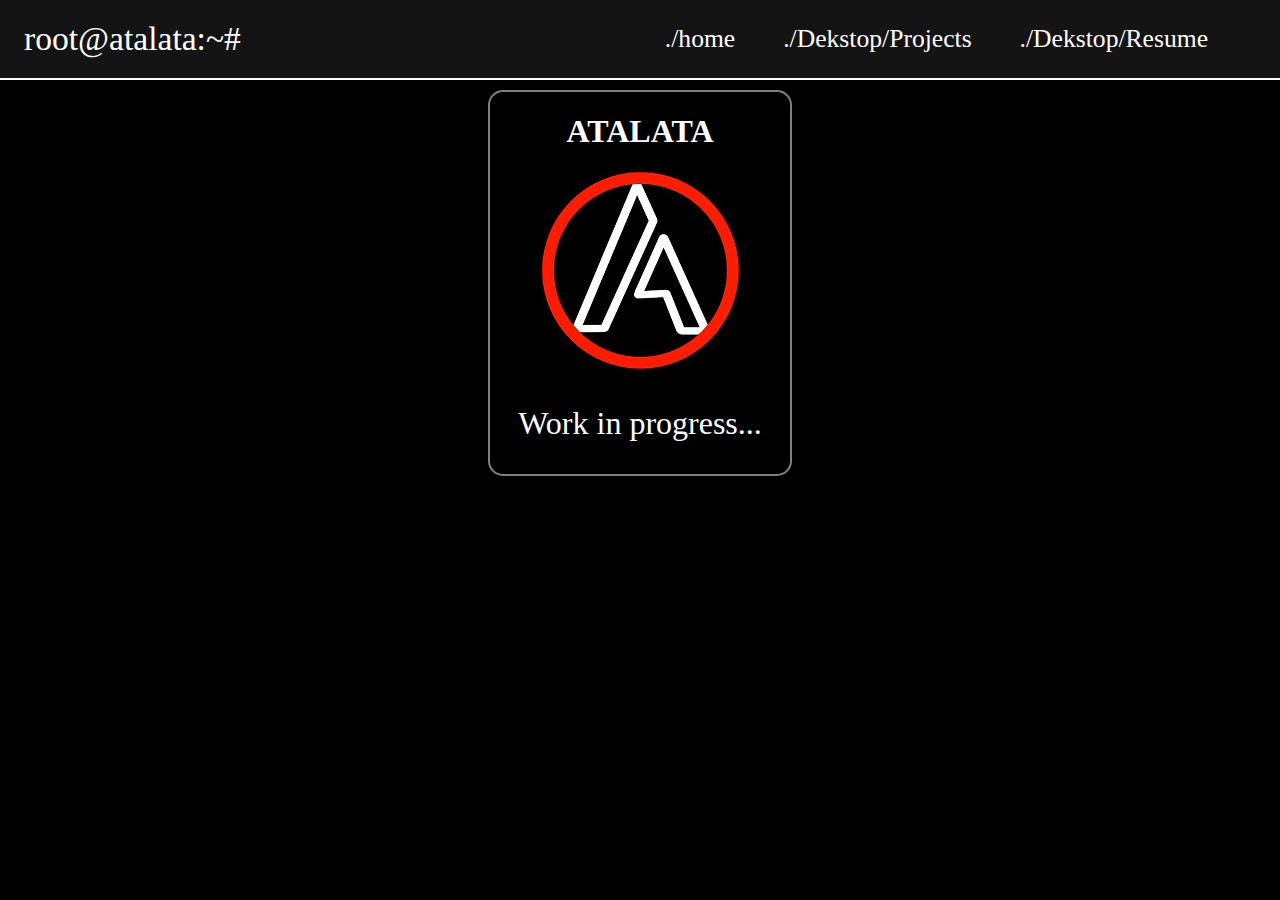
==== index.html @ 63968d51 "final work in progress version" ====
<!DOCTYPE html>
<html lang="en">
    <head>
        <meta charset="UTF-8">
        <meta http-equiv="X-UA-Compatible" content="IE=edge">
        <meta name="viewport" content="width=device-width, initial-scale=1.0">
        <link rel="stylesheet" href="styles.css" />
        <title>Atalata's Website</title>
    </head>

    <body>
        <header>
            <header class="header">
                <nav class="navbar">
                    <a href="#" class="nav-logo">root@atalata:~#</a>
                    <ul class="nav-menu">
                        <li class="nav-item">
                            <a href="index.html" class="nav-link">./home</a>
                        </li>
                        <li class="nav-item">
                            <a href="#" class="nav-link">./Dekstop/Projects</a>
                        </li>
                        <li class="nav-item">
                            <a href="#" class="nav-link">./Dekstop/Resume</a>
                        </li>
                    </ul>
                    <div class="bars">
                        <span class="bar"></span>
                        <span class="bar"></span>
                        <span class="bar"></span>
                    </div>
                </nav>
            </header>
        </header>

        <section>
            <div class="content">
                <h1>ATALATA</h1>
                <img src="medias/logo.jpg" alt="Atalata's logo"/>
                <p>Work in progress...</p>
            </div>
        </section>

        <!-- <footer>
            <p>@ atalata</p>
            <a href="https://github.com/atalatable">github</a>
            <ul>
                <li>
                    <a href="index.html" class="nav-link">./home</a>
                </li>
                <li>
                    <a href=# target="_blank" class="nav-link">./Dekstop/Projects</a>
                </li>
                <li>
                    <a href=# target="_blank" class="nav-link">./Dekstop/test</a>
                </li>
            </ul>
        </footer> -->
    </body>
    <script src="scripts/main.js"></script>
</html>
---- styles.css ----
body {
    font-family: Cambria, Cochin, Georgia, Times, 'Times New Roman', serif;
    background-color: black;
    color: white;
    margin: 0;
    box-sizing: border-box;
}

/*
    header style
*/

header{
    z-index: 10;
    position: relative;
    top: 0;
    background-color: rgb(20, 20 ,20);
    width: 100%;
    font-family: 'Eczar';
    border-bottom: 1px solid white;
}
header li{
    list-style: none;
}
header a{
    text-decoration: none;
}
header .navbar{
    display: flex;
    justify-content: space-between;
    align-items: center;
    text-align: center;
    padding: 0.5rem 1.5rem;
}
header .bars{
    display: none;
}
header .bar{
    display: block;
    width: 25px;
    height: 3px;
    margin: 5px auto;
    border-radius: 3px;
    background-color: white;
}
header .nav-menu{
    display: flex;
    justify-content: space-between;
    text-align: center;
}
header .nav-item{
    margin-right: 3em;
}
header .nav-link{
    font-size: 1.6rem;
    font-weight: 400;
    color: white;
}
header .nav-link:hover{
    color: rgb(0, 255, 0);
}
header .nav-logo{
    font-size: 2.1rem;
    font-weight: 500;
    color: white;
}
header .nav-logo:hover{
    color: rgb(0, 250, 0);
}

/*
    Section style
*/

section {
    margin-top: 10px;
}

section .content {
    margin-right: auto;
    margin-left: auto;
    width: 300px;
    text-align: center;
    border: 2px solid grey;
    border-radius: 15px;
}

section .content p {
    font-size: 2em;
}


@media all and (max-width: 800px) {
    header .nav-menu {
        position: fixed;
        left: -100%;
        top: 4rem;
        flex-direction: column;
        background-color: rgb(35, 35 ,35);
        width: 100%;
        transition: 0.5s;
        align-items: center;
    }
    header .nav-menu {
        opacity: 0;
    }
    header .nav-menu.active {
        left: 0;
        opacity: 1;
    }

    header .nav-item {
        margin-top: 10px;
        margin-bottom: 10px;
    }

    header .bars {
        display: block;
        cursor: pointer;
    }

    header .bars.active .bar:nth-child(2) {
        opacity: 0;
    }

    header .bars.active .bar:nth-child(1) {
        -webkit-transform: translateY(8px) rotate(45deg);
        transform: translateY(8px) rotate(45deg);
    }

    header .bars.active .bar:nth-child(3) {
        -webkit-transform: translateY(-8px) rotate(-45deg);
        transform: translateY(-8px) rotate(-45deg);
    }
}
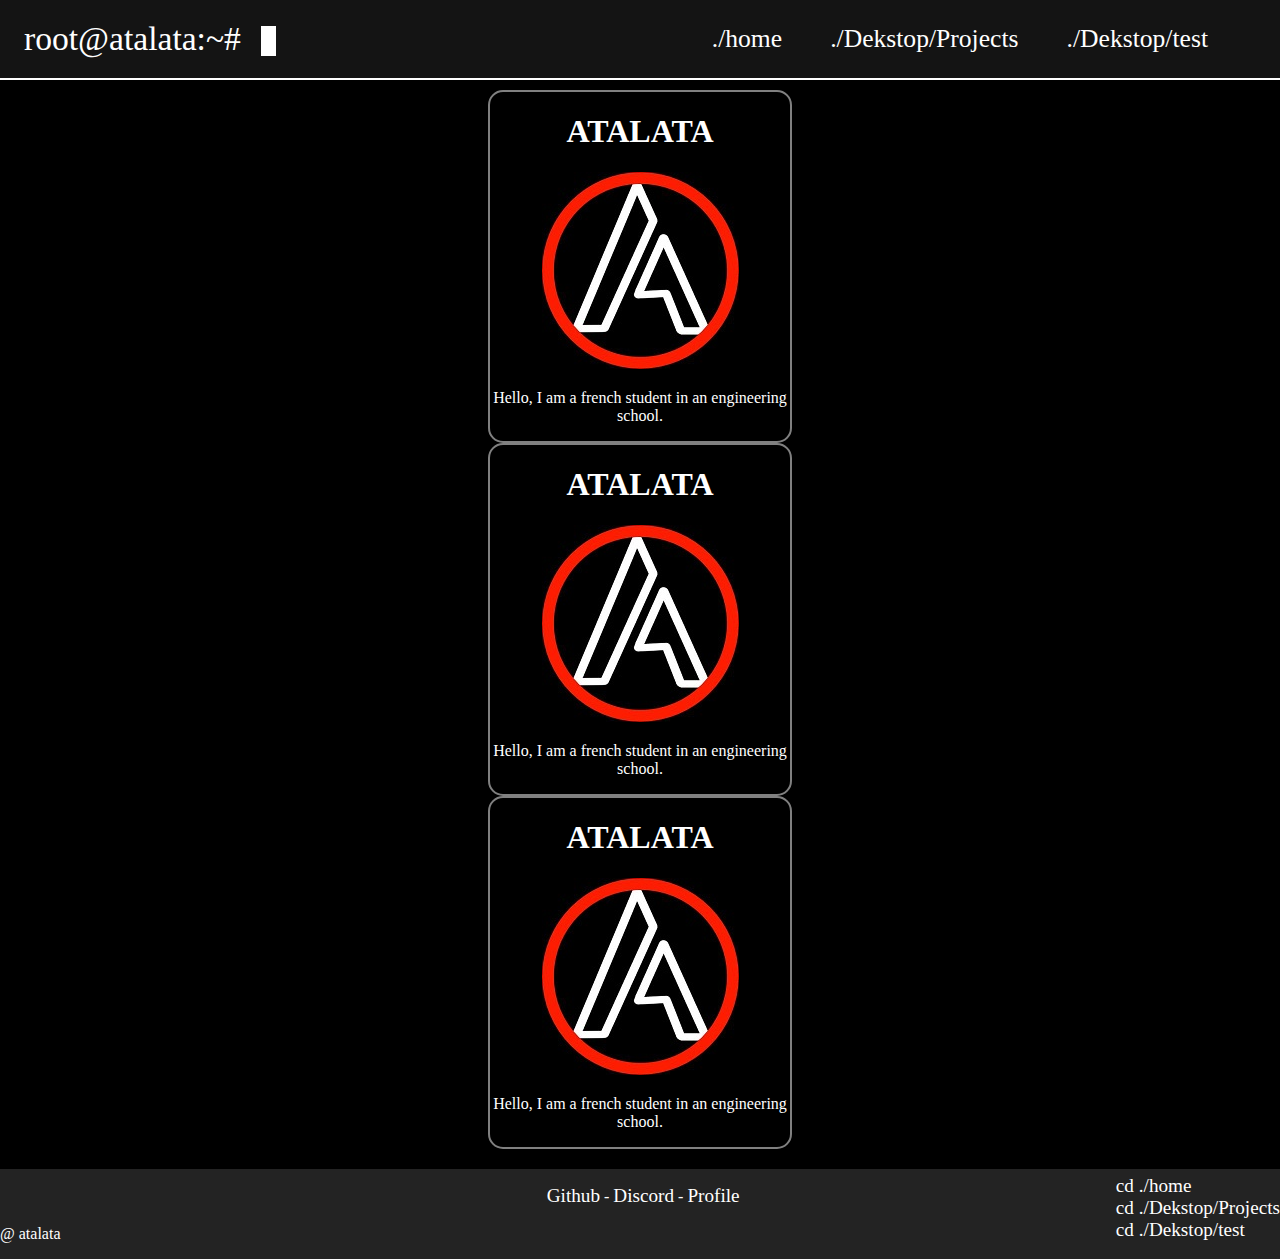
==== commit bf966e85: "added a footer (not finished)" ====
--- a/index.html
+++ b/index.html
@@ -12,7 +12,10 @@
         <header>
             <header class="header">
                 <nav class="navbar">
-                    <a href="#" class="nav-logo">root@atalata:~#</a>
+                    <div class="nav-logo">
+                        <a href="#">root@atalata:~#</a>
+                        <div class="mooving-square"></div>
+                    </div>
                     <ul class="nav-menu">
                         <li class="nav-item">
                             <a href="index.html" class="nav-link">./home</a>
@@ -21,7 +24,7 @@
                             <a href="#" class="nav-link">./Dekstop/Projects</a>
                         </li>
                         <li class="nav-item">
-                            <a href="#" class="nav-link">./Dekstop/Resume</a>
+                            <a href="#" class="nav-link">./Dekstop/test</a>
                         </li>
                     </ul>
                     <div class="bars">
@@ -37,25 +40,41 @@
             <div class="content">
                 <h1>ATALATA</h1>
                 <img src="medias/logo.jpg" alt="Atalata's logo"/>
-                <p>Work in progress...</p>
+                <p>Hello, I am a french student in an engineering school.</p>
+            </div>
+            <div class="content">
+                <h1>ATALATA</h1>
+                <img src="medias/logo.jpg" alt="Atalata's logo"/>
+                <p>Hello, I am a french student in an engineering school.</p>
+            </div>
+            <div class="content">
+                <h1>ATALATA</h1>
+                <img src="medias/logo.jpg" alt="Atalata's logo"/>
+                <p>Hello, I am a french student in an engineering school.</p>
             </div>
         </section>
 
-        <!-- <footer>
-            <p>@ atalata</p>
-            <a href="https://github.com/atalatable">github</a>
-            <ul>
-                <li>
-                    <a href="index.html" class="nav-link">./home</a>
-                </li>
-                <li>
-                    <a href=# target="_blank" class="nav-link">./Dekstop/Projects</a>
-                </li>
-                <li>
-                    <a href=# target="_blank" class="nav-link">./Dekstop/test</a>
-                </li>
-            </ul>
-        </footer> -->
+        <footer>
+            <div class="inner-left">
+                <p>@ atalata</p>
+            </div>
+            <div class="inner-middle"> 
+                <p><a href="https://github.com/atalatable">Github</a> - <a href="https://discord.com">Discord</a> - <a href="https://profile.com">Profile</a></p>
+            </div>
+            <div class="inner-right">
+                <ul>
+                    <li>
+                        <a href="https://github.com/Atalatable">cd ./home</a>
+                    </li>
+                    <li>
+                        <a href="#"> cd ./Dekstop/Projects</a>
+                    </li>
+                    <li>
+                        <a href="#"> cd ./Dekstop/test</a>
+                    </li>
+                </ul>
+            </div>
+        </footer>
     </body>
     <script src="scripts/main.js"></script>
 </html>--- a/styles.css
+++ b/styles.css
@@ -10,32 +10,31 @@
     header style
 */
 
-header{
+header {
     z-index: 10;
     position: relative;
     top: 0;
     background-color: rgb(20, 20 ,20);
     width: 100%;
-    font-family: 'Eczar';
     border-bottom: 1px solid white;
 }
-header li{
+header li {
     list-style: none;
 }
-header a{
+header a {
     text-decoration: none;
 }
-header .navbar{
+header .navbar {
     display: flex;
     justify-content: space-between;
     align-items: center;
     text-align: center;
     padding: 0.5rem 1.5rem;
 }
-header .bars{
+header .bars {
     display: none;
 }
-header .bar{
+header .bar {
     display: block;
     width: 25px;
     height: 3px;
@@ -43,29 +42,39 @@
     border-radius: 3px;
     background-color: white;
 }
-header .nav-menu{
+header .nav-menu {
     display: flex;
     justify-content: space-between;
     text-align: center;
 }
-header .nav-item{
+header .nav-item {
     margin-right: 3em;
 }
-header .nav-link{
+header .nav-link {
     font-size: 1.6rem;
     font-weight: 400;
     color: white;
 }
-header .nav-link:hover{
+header .nav-link:hover {
     color: rgb(0, 255, 0);
 }
-header .nav-logo{
+header .nav-logo a {
     font-size: 2.1rem;
     font-weight: 500;
     color: white;
 }
-header .nav-logo:hover{
+header .nav-logo a:hover {
     color: rgb(0, 250, 0);
+}
+header .nav-logo {
+    display: flex;
+}
+header .mooving-square {
+    margin-top: 6px;
+    margin-left: 20px;
+    width: 15px;
+    height: 30px;
+    background-color: white;
 }
 
 /*
@@ -75,7 +84,6 @@
 section {
     margin-top: 10px;
 }
-
 section .content {
     margin-right: auto;
     margin-left: auto;
@@ -85,12 +93,49 @@
     border-radius: 15px;
 }
 
-section .content p {
-    font-size: 2em;
+/*
+    footer style
+*/
+
+footer {
+    position: relative;
+    bottom: 0;
+    display: flex;
+    justify-content: space-between;
+    background-color: rgb(35, 35 ,35);
+    color: white;
+    width: 100%;
+    height: 90px;
+    margin-top: 20px;
+}
+footer a {
+    text-decoration: none;
+    font-size: 1.2em;
+    color: white;
+}
+footer li {
+    list-style: none;
+}
+footer ul {
+    vertical-align: middle;
+}
+footer .inner-left {
+    margin-top: 40px;
+}
+footer .inner-middle {
+    text-align: center;
+    margin-left: 150px;
+}
+footer .inner-right {
+    margin-top: -10px;
+    text-align: left;
 }
 
+@keyframes looping-nav-logo {
+    
+}
 
-@media all and (max-width: 800px) {
+@media all and (max-width: 900px) {
     header .nav-menu {
         position: fixed;
         left: -100%;
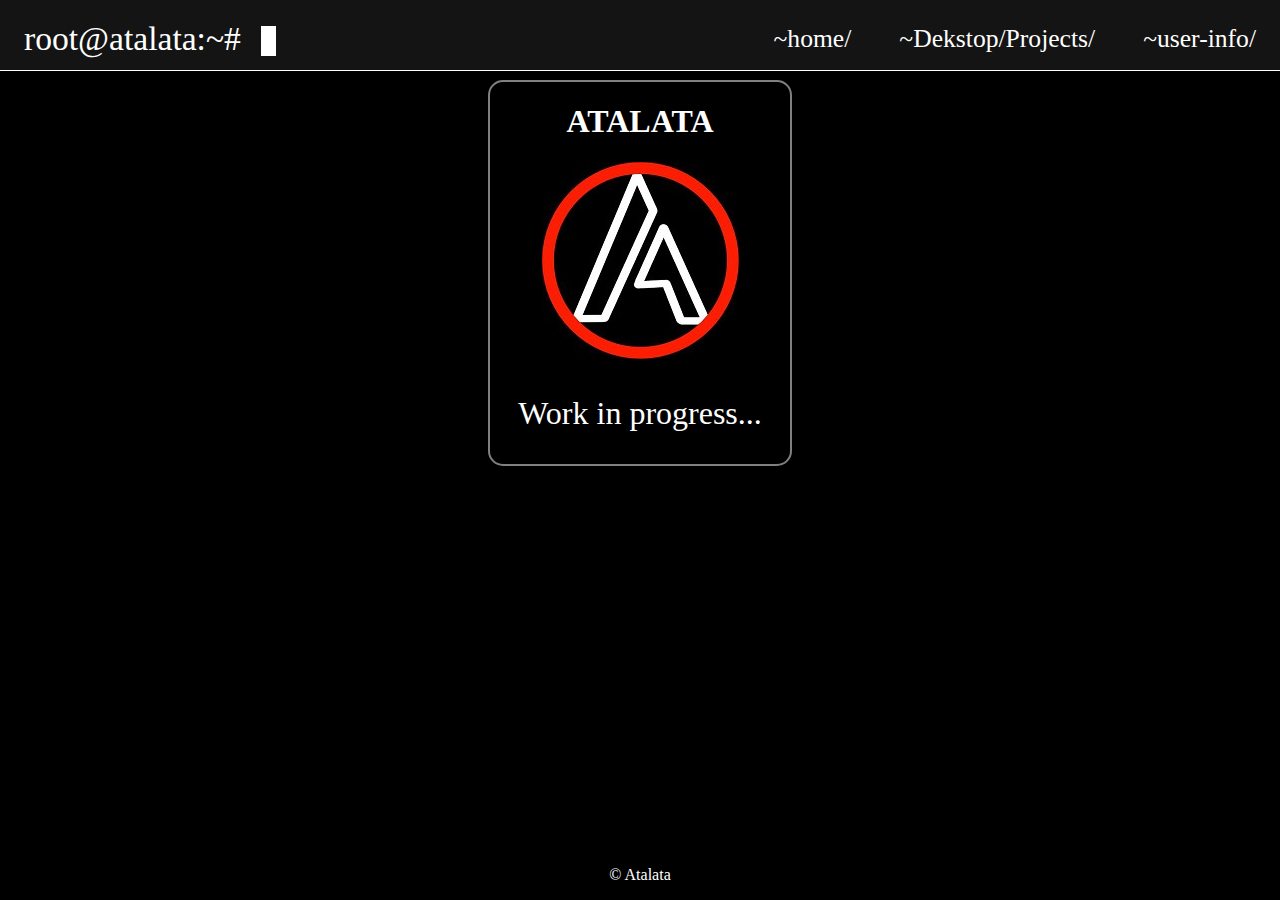
==== commit 8c977f5f: "changed footer and fixed mobile menu" ====
--- a/index.html
+++ b/index.html
@@ -10,71 +10,43 @@
 
     <body>
         <header>
-            <header class="header">
-                <nav class="navbar">
-                    <div class="nav-logo">
-                        <a href="#">root@atalata:~#</a>
-                        <div class="mooving-square"></div>
-                    </div>
-                    <ul class="nav-menu">
-                        <li class="nav-item">
-                            <a href="index.html" class="nav-link">./home</a>
-                        </li>
-                        <li class="nav-item">
-                            <a href="#" class="nav-link">./Dekstop/Projects</a>
-                        </li>
-                        <li class="nav-item">
-                            <a href="#" class="nav-link">./Dekstop/test</a>
-                        </li>
-                    </ul>
-                    <div class="bars">
-                        <span class="bar"></span>
-                        <span class="bar"></span>
-                        <span class="bar"></span>
-                    </div>
-                </nav>
-            </header>
+            <nav class="navbar">
+                <div class="nav-logo">
+                    <a href="#">root@atalata:~#</a>
+                    <div class="mooving-square"></div>
+                </div>
+                <ul class="nav-menu">
+                    <li class="nav-item">
+                        <a href="index.html" class="nav-link">~home/</a>
+                    </li>
+                    <li class="nav-item">
+                        <a href="#" class="nav-link">~Dekstop/Projects/</a>
+                    </li>
+                    <li class="nav-item">
+                        <a href="#" class="nav-link">~user-info/</a>
+                    </li>
+                </ul>
+                <div class="bars">
+                    <span class="bar"></span>
+                    <span class="bar"></span>
+                    <span class="bar"></span>
+                </div>
+            </nav>
         </header>
 
-        <section>
-            <div class="content">
-                <h1>ATALATA</h1>
-                <img src="medias/logo.jpg" alt="Atalata's logo"/>
-                <p>Hello, I am a french student in an engineering school.</p>
-            </div>
-            <div class="content">
-                <h1>ATALATA</h1>
-                <img src="medias/logo.jpg" alt="Atalata's logo"/>
-                <p>Hello, I am a french student in an engineering school.</p>
-            </div>
-            <div class="content">
-                <h1>ATALATA</h1>
-                <img src="medias/logo.jpg" alt="Atalata's logo"/>
-                <p>Hello, I am a french student in an engineering school.</p>
-            </div>
-        </section>
+        <div class="flex-wrapper">
+            <section>
+                <div class="content">
+                    <h1>ATALATA</h1>
+                    <img src="medias/logo.jpg" alt="Atalata's logo"/>
+                    <p>Work in progress...</p>
+                </div>
+            </section>
 
-        <footer>
-            <div class="inner-left">
-                <p>@ atalata</p>
-            </div>
-            <div class="inner-middle"> 
-                <p><a href="https://github.com/atalatable">Github</a> - <a href="https://discord.com">Discord</a> - <a href="https://profile.com">Profile</a></p>
-            </div>
-            <div class="inner-right">
-                <ul>
-                    <li>
-                        <a href="https://github.com/Atalatable">cd ./home</a>
-                    </li>
-                    <li>
-                        <a href="#"> cd ./Dekstop/Projects</a>
-                    </li>
-                    <li>
-                        <a href="#"> cd ./Dekstop/test</a>
-                    </li>
-                </ul>
-            </div>
-        </footer>
+            <footer>
+                <p>© Atalata</p>
+            </footer>
+        </div>
     </body>
     <script src="scripts/main.js"></script>
 </html>--- a/styles.css
+++ b/styles.css
@@ -11,11 +11,11 @@
 */
 
 header {
-    z-index: 10;
-    position: relative;
+    position: fixed;
     top: 0;
     background-color: rgb(20, 20 ,20);
     width: 100%;
+    height: 70px;
     border-bottom: 1px solid white;
 }
 header li {
@@ -48,7 +48,7 @@
     text-align: center;
 }
 header .nav-item {
-    margin-right: 3em;
+    margin-left: 3em;
 }
 header .nav-link {
     font-size: 1.6rem;
@@ -75,76 +75,57 @@
     width: 15px;
     height: 30px;
     background-color: white;
+    animation-name: looping-nav-logo;
+    animation-duration: 1s;
+    transition: none;
+    animation-iteration-count: infinite;
 }
 
 /*
     Section style
 */
-
-section {
-    margin-top: 10px;
-}
 section .content {
-    margin-right: auto;
-    margin-left: auto;
+    margin: 0 auto;
     width: 300px;
     text-align: center;
     border: 2px solid grey;
     border-radius: 15px;
 }
+section .content p {
+    padding-left: 10px;
+    padding-right: 10px;
+    font-size: 2em;
+    text-align: center;
+}
 
-/*
-    footer style
-*/
-
+.flex-wrapper {
+    display: flex;
+    flex-direction: column;
+    justify-content: space-between;
+    box-sizing: border-box;
+    min-height: 100vh;
+    padding-top: 80px;
+}
 footer {
-    position: relative;
-    bottom: 0;
-    display: flex;
-    justify-content: space-between;
-    background-color: rgb(35, 35 ,35);
-    color: white;
-    width: 100%;
-    height: 90px;
-    margin-top: 20px;
-}
-footer a {
-    text-decoration: none;
-    font-size: 1.2em;
-    color: white;
-}
-footer li {
-    list-style: none;
-}
-footer ul {
-    vertical-align: middle;
-}
-footer .inner-left {
-    margin-top: 40px;
-}
-footer .inner-middle {
     text-align: center;
-    margin-left: 150px;
-}
-footer .inner-right {
-    margin-top: -10px;
-    text-align: left;
 }
 
 @keyframes looping-nav-logo {
-    
+    0% {opacity: 1;}
+    40% {opacity: 0;}
+    100% {opacity: 1;}
 }
 
-@media all and (max-width: 900px) {
+@media all and (max-width: 1000px) {
     header .nav-menu {
         position: fixed;
+        padding: 0;
         left: -100%;
-        top: 4rem;
+        top: 3.5rem;
         flex-direction: column;
-        background-color: rgb(35, 35 ,35);
+        background-color: rgb(20, 20 ,20);
         width: 100%;
         transition: 0.5s;
-        align-items: center;
     }
     header .nav-menu {
         opacity: 0;
@@ -153,21 +134,18 @@
         left: 0;
         opacity: 1;
     }
-
     header .nav-item {
         margin-top: 10px;
         margin-bottom: 10px;
+        margin-left: 0;
     }
-
     header .bars {
         display: block;
         cursor: pointer;
     }
-
     header .bars.active .bar:nth-child(2) {
         opacity: 0;
     }
-
     header .bars.active .bar:nth-child(1) {
         -webkit-transform: translateY(8px) rotate(45deg);
         transform: translateY(8px) rotate(45deg);
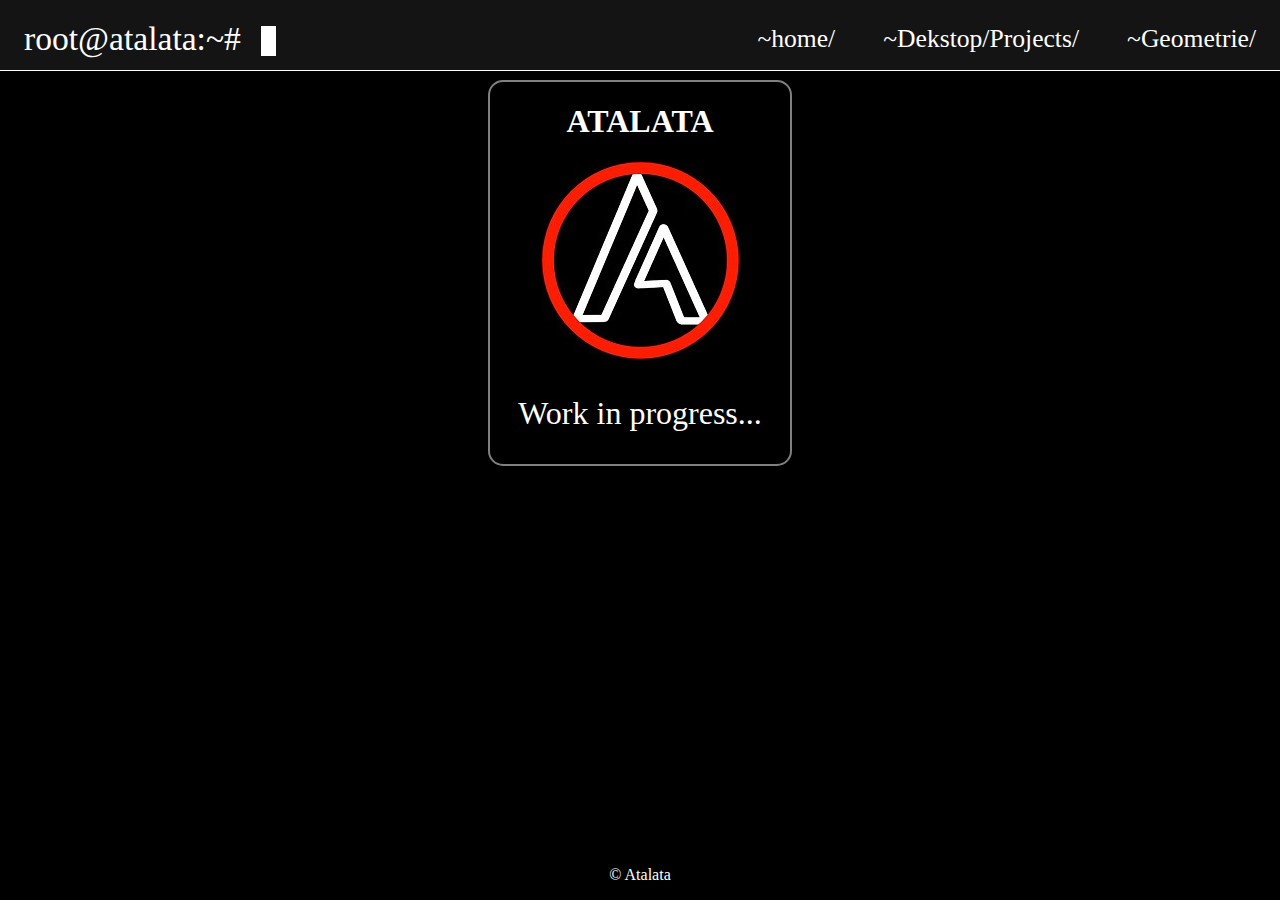
==== commit 7413f8d1: "added temporary geometry page" ====
--- a/index.html
+++ b/index.html
@@ -23,7 +23,7 @@
                         <a href="#" class="nav-link">~Dekstop/Projects/</a>
                     </li>
                     <li class="nav-item">
-                        <a href="#" class="nav-link">~user-info/</a>
+                        <a href="/Geometrie.html" class="nav-link">~Geometrie/</a>
                     </li>
                 </ul>
                 <div class="bars">
--- a/styles.css
+++ b/styles.css
@@ -110,6 +110,23 @@
     text-align: center;
 }
 
+/*
+    Temporary for geometrie dm
+*/
+
+.img-container {
+    width: 100%;
+    margin-top: 15vh;
+    display: flex;
+    justify-content: center;
+}
+
+.img-container img {
+    height: 70vh;
+    margin-left: auto;
+    margin-right: auto;
+}
+
 @keyframes looping-nav-logo {
     0% {opacity: 1;}
     40% {opacity: 0;}
@@ -155,4 +172,8 @@
         -webkit-transform: translateY(-8px) rotate(-45deg);
         transform: translateY(-8px) rotate(-45deg);
     }
+    img {
+        width: 100%;
+        height: auto;
+    }
 }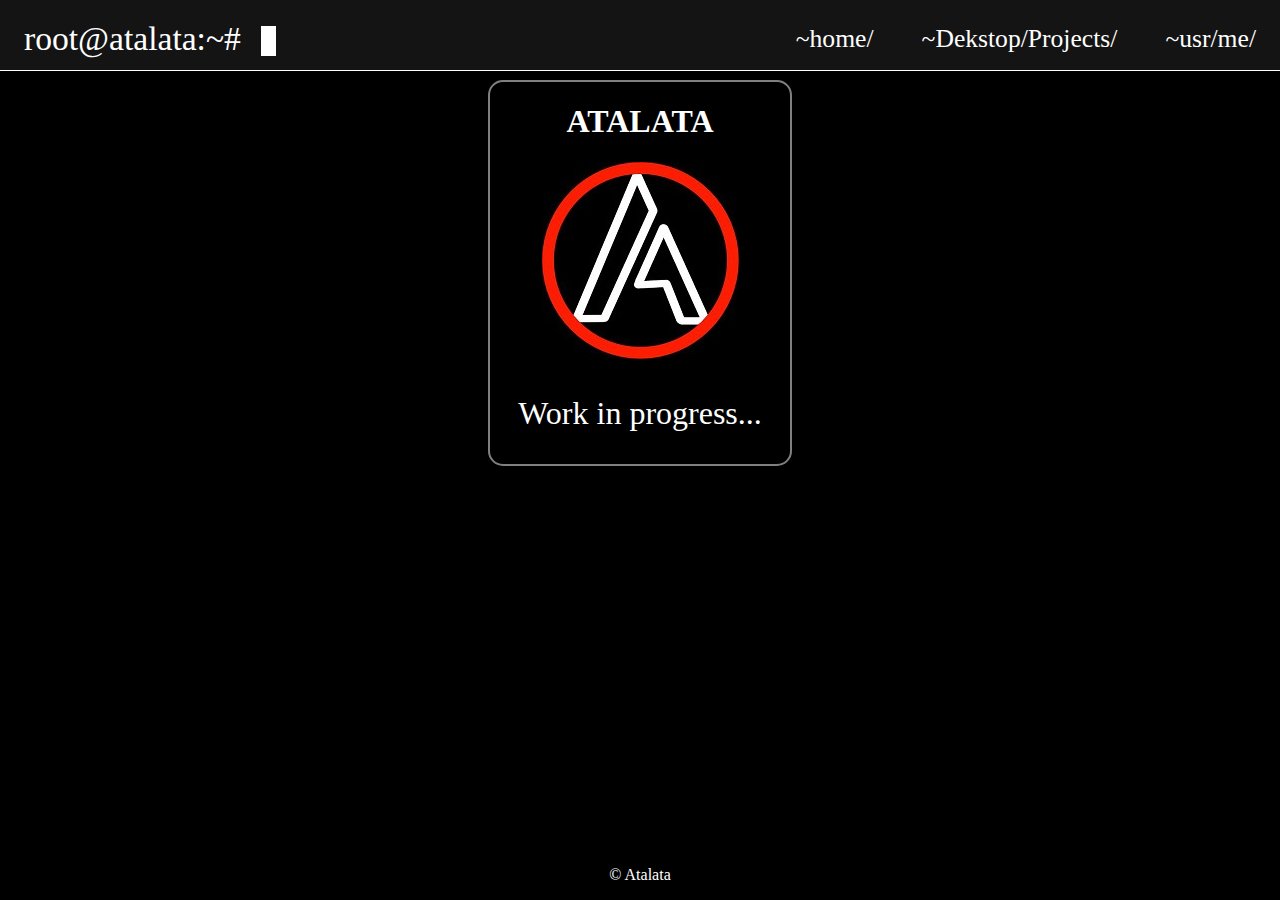
==== commit 7b42294f: "deleted geometrie temporary files" ====
--- a/index.html
+++ b/index.html
@@ -23,7 +23,7 @@
                         <a href="#" class="nav-link">~Dekstop/Projects/</a>
                     </li>
                     <li class="nav-item">
-                        <a href="/Geometrie.html" class="nav-link">~Geometrie/</a>
+                        <a href="/Geometrie.html" class="nav-link">~usr/me/</a>
                     </li>
                 </ul>
                 <div class="bars">
--- a/styles.css
+++ b/styles.css
@@ -110,23 +110,6 @@
     text-align: center;
 }
 
-/*
-    Temporary for geometrie dm
-*/
-
-.img-container {
-    width: 100%;
-    margin-top: 15vh;
-    display: flex;
-    justify-content: center;
-}
-
-.img-container img {
-    height: 70vh;
-    margin-left: auto;
-    margin-right: auto;
-}
-
 @keyframes looping-nav-logo {
     0% {opacity: 1;}
     40% {opacity: 0;}
@@ -172,8 +155,4 @@
         -webkit-transform: translateY(-8px) rotate(-45deg);
         transform: translateY(-8px) rotate(-45deg);
     }
-    img {
-        width: 100%;
-        height: auto;
-    }
 }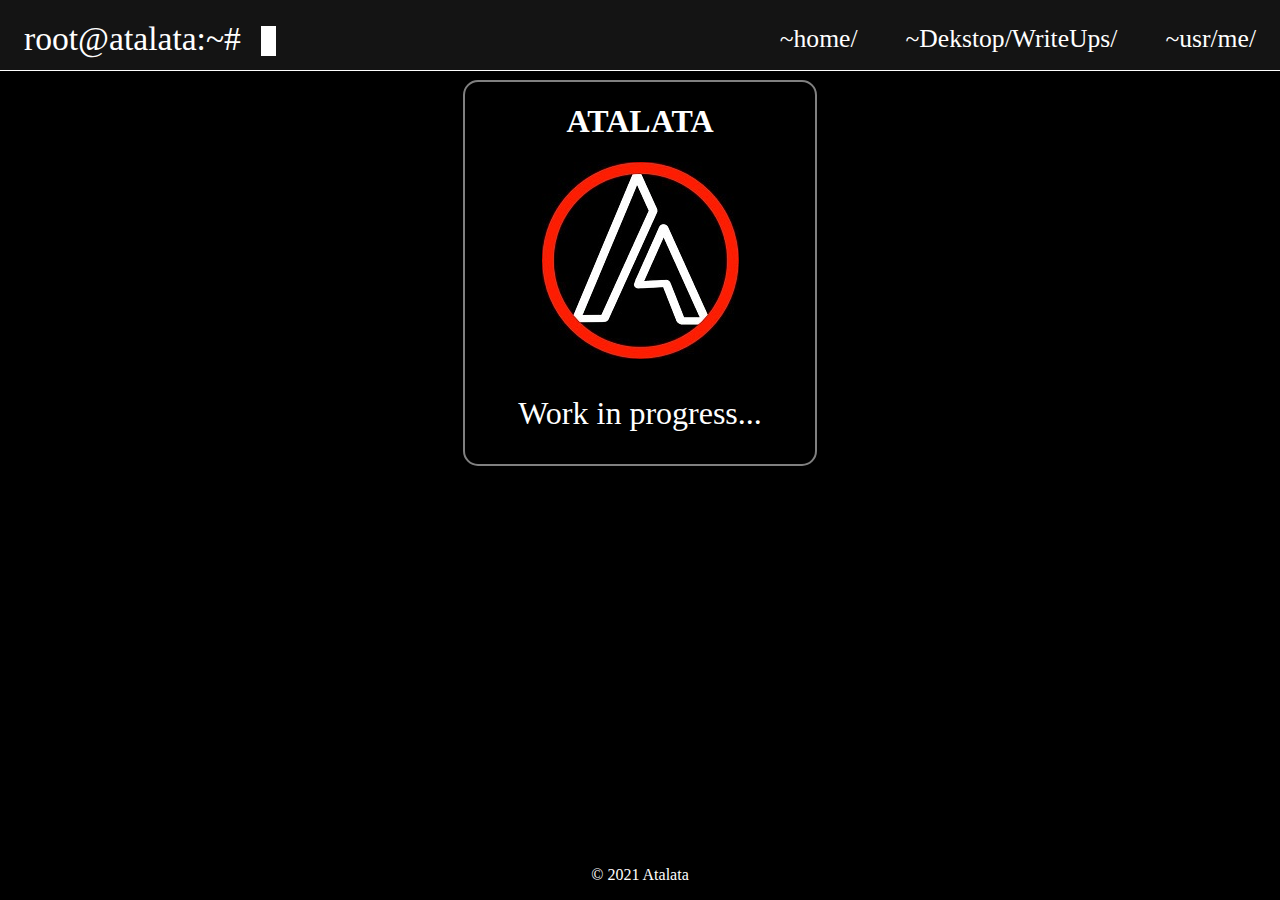
==== commit 61e92d82: "fixed sandwich menu" ====
--- a/index.html
+++ b/index.html
@@ -12,18 +12,18 @@
         <header>
             <nav class="navbar">
                 <div class="nav-logo">
-                    <a href="#">root@atalata:~#</a>
+                    <a href="./">root@atalata:~#</a>
                     <div class="mooving-square"></div>
                 </div>
                 <ul class="nav-menu">
                     <li class="nav-item">
-                        <a href="index.html" class="nav-link">~home/</a>
+                        <a href="./" class="nav-link">~home/</a>
                     </li>
                     <li class="nav-item">
-                        <a href="#" class="nav-link">~Dekstop/Projects/</a>
+                        <a href="/WriteUps/" class="nav-link">~Dekstop/WriteUps/</a>
                     </li>
                     <li class="nav-item">
-                        <a href="/Geometrie.html" class="nav-link">~usr/me/</a>
+                        <a href="me.html" class="nav-link">~usr/me/</a>
                     </li>
                 </ul>
                 <div class="bars">
@@ -44,7 +44,7 @@
             </section>
 
             <footer>
-                <p>© Atalata</p>
+                <p>© 2021 Atalata</p>
             </footer>
         </div>
     </body>
--- a/styles.css
+++ b/styles.css
@@ -86,7 +86,7 @@
 */
 section .content {
     margin: 0 auto;
-    width: 300px;
+    width: 350px;
     text-align: center;
     border: 2px solid grey;
     border-radius: 15px;
@@ -96,6 +96,28 @@
     padding-right: 10px;
     font-size: 2em;
     text-align: center;
+}
+
+section .content .medias{
+    display: flex;
+    justify-content: space-around;
+    vertical-align: middle;
+}
+section .descr p{
+    font-size: 1em;
+    text-align: justify;
+    margin-top: 20px;
+    margin-left: 10px;
+    margin-right: 10px;
+}
+section .content .medias .iconify {
+    width: 50px;
+    margin-bottom: 10px;
+    padding: 7px;
+}
+section .content .medias .iconify:hover {
+    width: 60px;
+    cursor: pointer;
 }
 
 .flex-wrapper {
